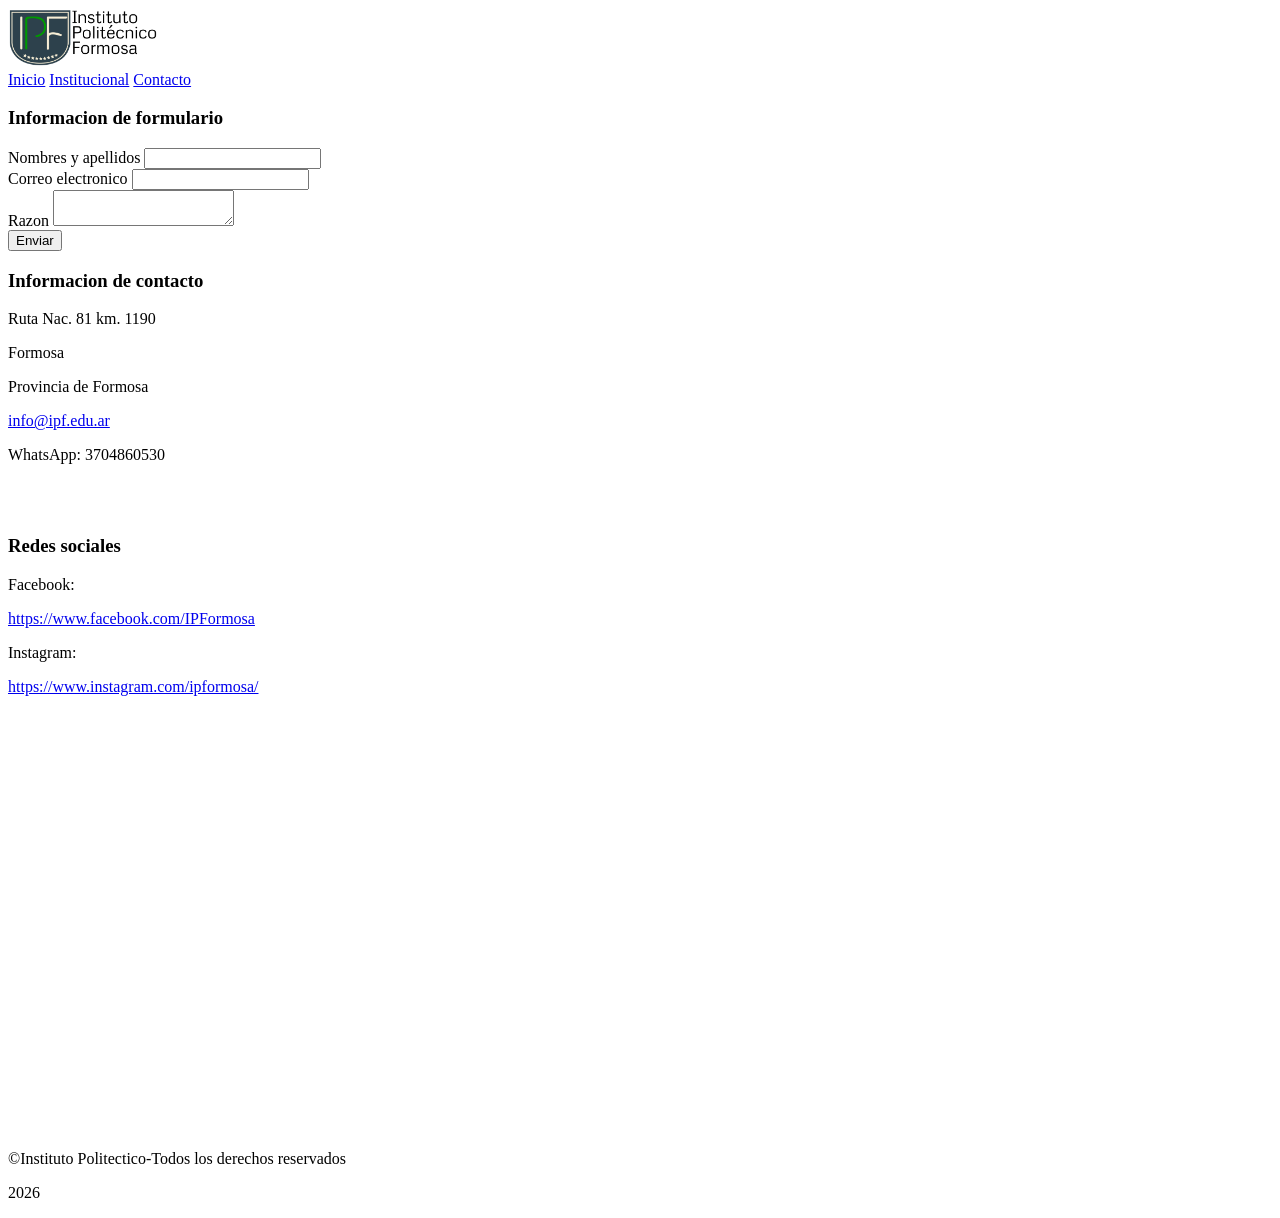
==== contacto.html @ 74851c68 "Se finalizó la creacion de la pagina 'Contacto'" ====
<!DOCTYPE html>
<html lang="es">
    <head>
        <meta charset="UTF-8">
        <meta name="viewport" content="width=device-width, initial-scale=1.0">
        <title>Document</title>
        <link rel="stylesheet" href="assets/css/style-contactos.css">
    </head>
    <body>
       <header>
            <img src="assets/img/logo.png" alt="logo" width="150" alt />
        </header>
        <nav>
            <a href="index.html">Inicio</a>
            <a href="institucional.html">Institucional</a>
            <a href="contactos.html">Contacto</a>
        </nav>
        <main>
            <h3>Informacion de formulario</h3>
            <form action="#" method="post">
                <label for="nombres">Nombres y apellidos</label>
                <input type="text" id="nombres" name="nombres" required>
                <br>
                <label for="gmail">Correo electronico</label>
                <input type="email" for="gmail" id="gmail" required>
                <br>
                <label for="razon">Razon</label>
                <textarea id="razon" name="razon" required></textarea>
                <br>
                <button type="submit">Enviar</button>
            </form>
            <aside>
                <h3>Informacion de contacto</h3>
                <p>Ruta Nac. 81 km. 1190</p>
                <p>Formosa</p>
                <p>Provincia de Formosa</p>
                <a href="mailto:info@ipf.edu.ar">info@ipf.edu.ar</a>
                <p>WhatsApp: 3704860530</p>
                <br>
                <br>
                <h3>Redes sociales</h3>
                <p>Facebook:</p>
                <a href="https://www.facebook.com/IPFormosa">https://www.facebook.com/IPFormosa</a>
                <p>Instagram:</p>
                <a href="https://www.instagram.com/ipformosa/">https://www.instagram.com/ipformosa/</a>
            </aside>
        </main>
        <section>
            <iframe src="https://www.google.com/maps/embed?pb=!1m14!1m8!1m3!1d3580.3913125294316!2d-58.18040200000001!3d-26.183946!3m2!1i1024!2i768!4f13.1!3m3!1m2!1s0x945ca5fafeeed951%3A0x33a881952d9cea24!2sE.P.E.T%20N%C2%B01!5e0!3m2!1ses!2sus!4v1776436438105!5m2!1ses!2sus" width="600" height="450" style="border:0;" allowfullscreen="" loading="lazy" referrerpolicy="no-referrer-when-downgrade"></iframe>
        </section>
        <footer>
            &copy;Instituto Politectico-Todos los derechos reservados
            <p>2026</p>
        </footer>
    </body>
</html>
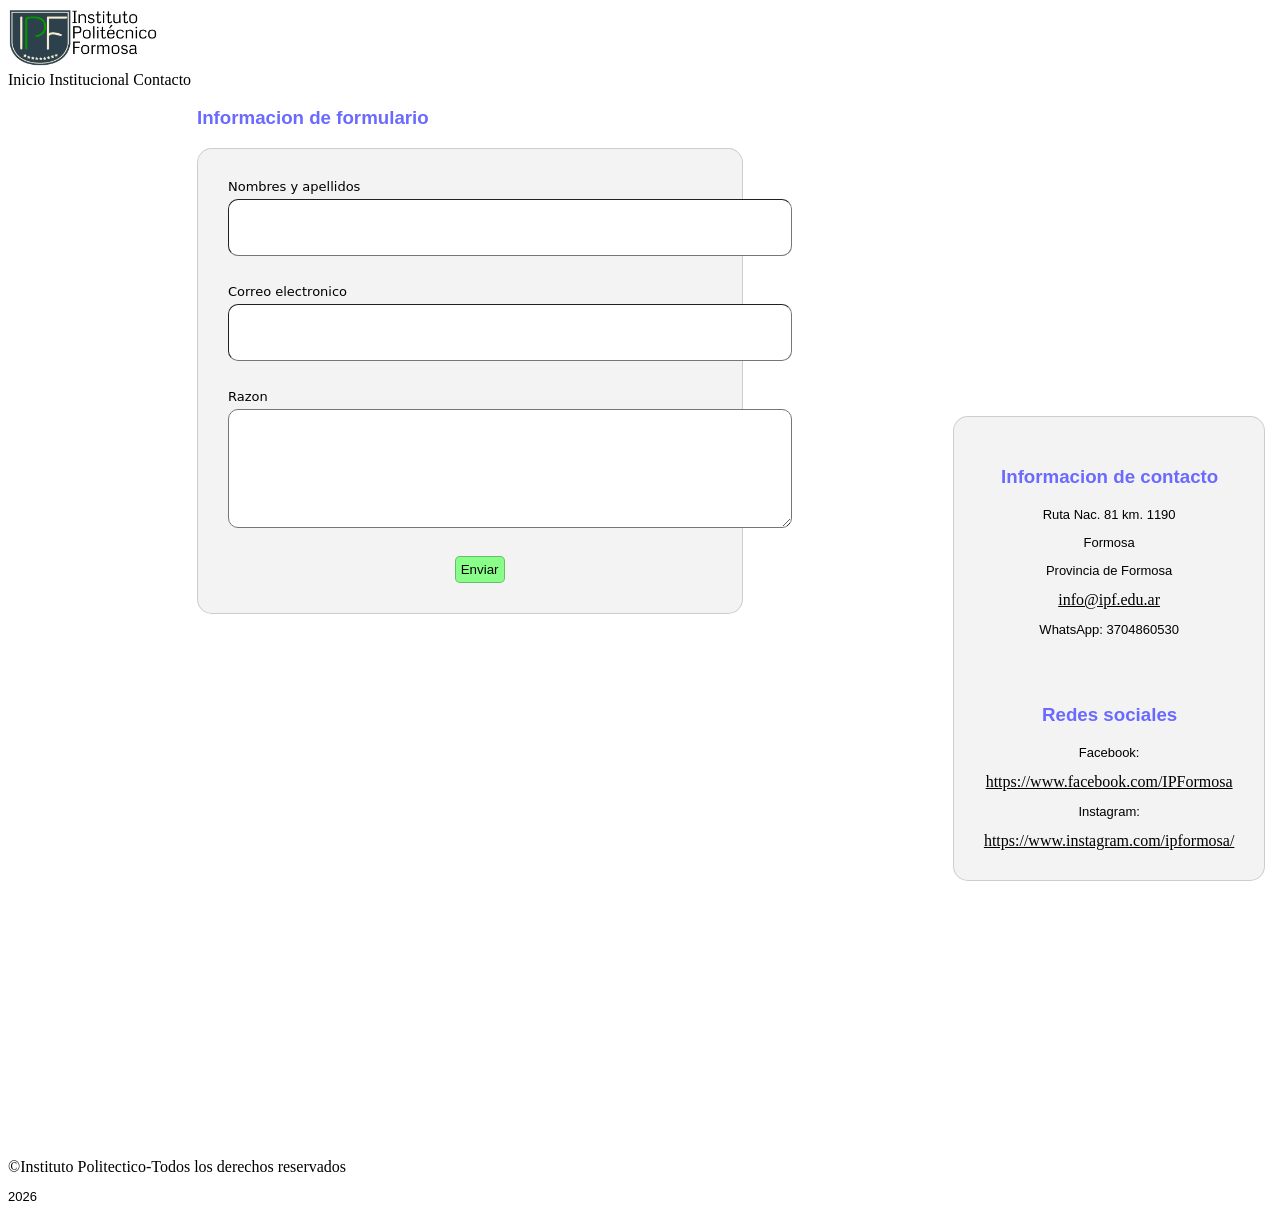
==== commit d9bea432: "Style: Se modifico el estilo del formulario." ====
--- a/contacto.html
+++ b/contacto.html
@@ -45,9 +45,14 @@
                 <a href="https://www.instagram.com/ipformosa/">https://www.instagram.com/ipformosa/</a>
             </aside>
         </main>
+        <br>
+        <br>
+        <br>
         <section>
             <iframe src="https://www.google.com/maps/embed?pb=!1m14!1m8!1m3!1d3580.3913125294316!2d-58.18040200000001!3d-26.183946!3m2!1i1024!2i768!4f13.1!3m3!1m2!1s0x945ca5fafeeed951%3A0x33a881952d9cea24!2sE.P.E.T%20N%C2%B01!5e0!3m2!1ses!2sus!4v1776436438105!5m2!1ses!2sus" width="600" height="450" style="border:0;" allowfullscreen="" loading="lazy" referrerpolicy="no-referrer-when-downgrade"></iframe>
         </section>
+        <br>
+        <br>
         <footer>
             &copy;Instituto Politectico-Todos los derechos reservados
             <p>2026</p>
--- a/assets/css/style-contactos.css
+++ b/assets/css/style-contactos.css
@@ -0,0 +1,84 @@
+main h3 {
+    font-family: Arial, Helvetica, sans-serif;
+    margin-left: 5cm;
+}
+
+aside h3 {
+    margin-left: 1px;
+}
+
+aside a {
+    text-decoration: underline;
+}
+
+aside {
+    text-align: center;
+    border: 1px rgba(0, 0, 0, 0.158) solid;
+    padding: 30px;
+    background-color: rgb(243, 243, 243);
+    margin-left: 25cm;
+    border-radius: 15px;
+    position: absolute;
+    bottom: 0.5cm;
+}
+
+p {
+    font-family: Arial, Helvetica, sans-serif;
+    font-size: small;
+}
+
+a {
+    color: black;
+    text-decoration: none;
+}
+
+a:visited {
+    text-color: black;
+    color: black;
+}
+
+form {
+    border: 1px rgba(0, 0, 0, 0.158) solid;
+    padding: 30px;
+    background-color: rgb(243, 243, 243);
+    margin-left: 5cm;
+    margin-right: 14cm;
+    text-align: left;
+    height: auto;
+    display: grid;
+    gap: 5px;
+    border-radius: 15px;
+}
+
+label {
+    font-family: system-ui, -apple-system, BlinkMacSystemFont, 'Segoe UI', Roboto, Oxygen, Ubuntu, Cantarell, 'Open Sans', 'Helvetica Neue', sans-serif;
+    font-size: small;
+}
+
+input {
+    padding: 20px;
+    border-width: 1px;
+    margin-right: 15px;
+    border-radius: 10px;
+}
+
+textarea {
+    height: 3cm;
+    margin-right: 15px;
+    border-radius: 10px;
+}
+
+button {
+    margin-left: 6cm;
+    margin-right: 8cm;
+    padding: 5px;
+    text-align: right;
+    border-radius: 5px;
+    border: 1px rgba(0, 0, 0, 0.253) solid;
+    background-color: rgb(137, 255, 137);
+    font-family: Verdana, Geneva, Tahoma, sans-serif;
+}
+
+h3 {
+    color: rgb(106, 106, 255)
+}
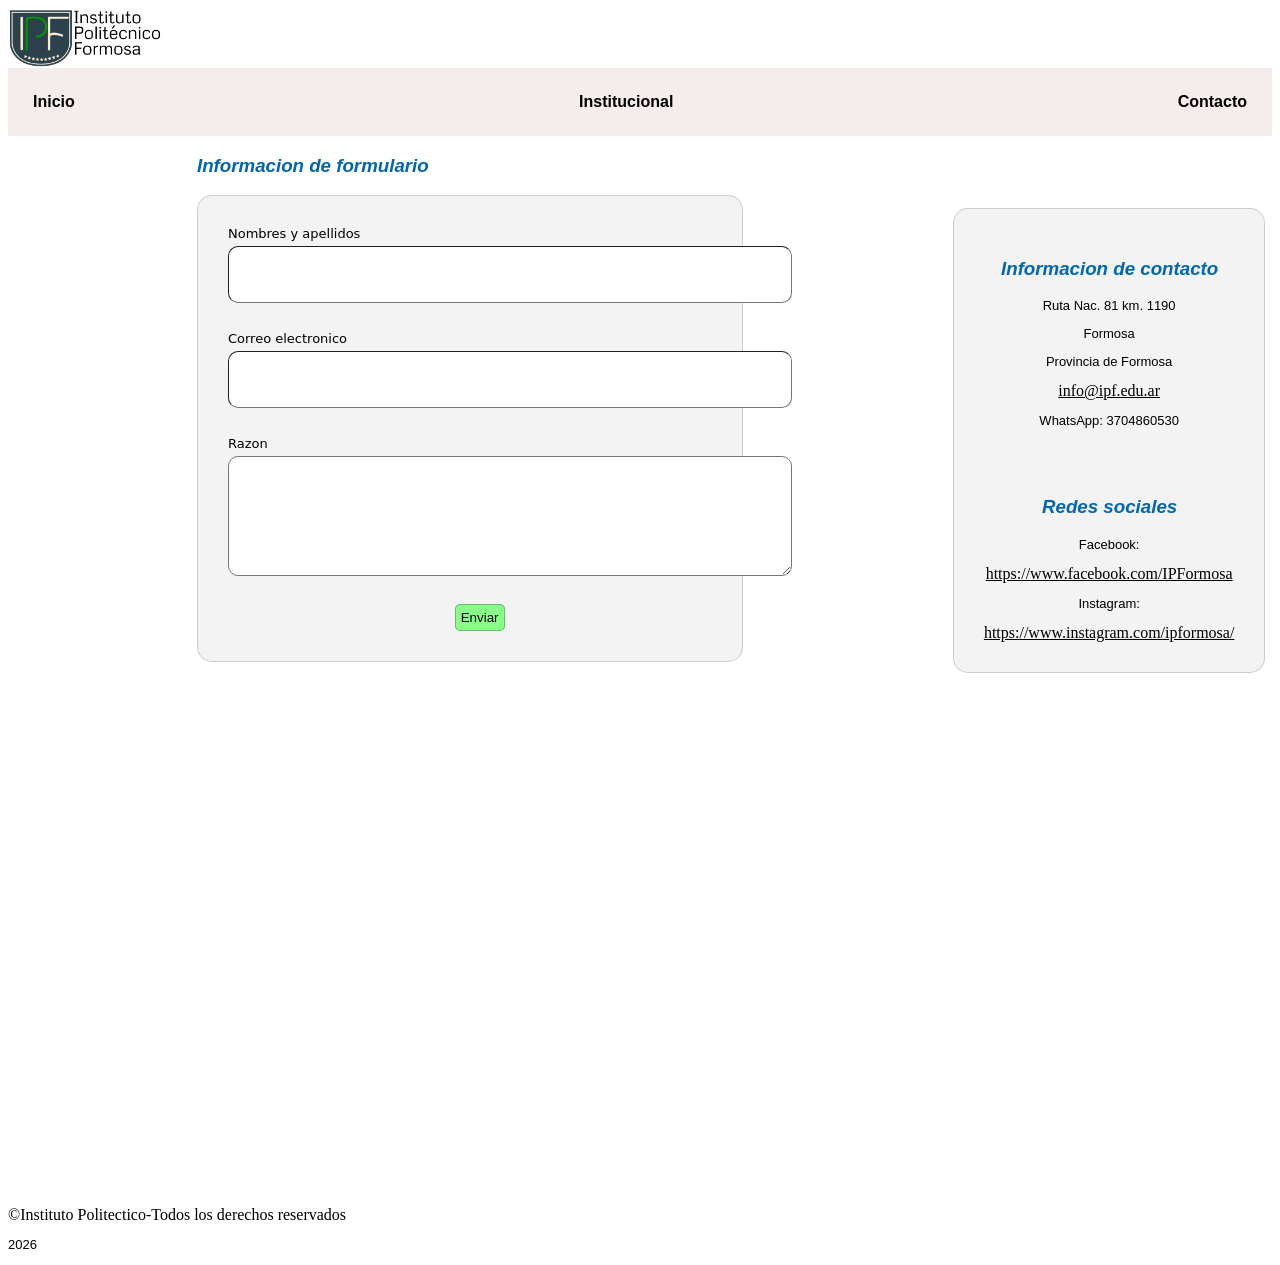
==== commit 5b1be42a: "Style: Se ha editado el estilo de la pagina 'Contactos' con el fin de que la paleta de colores sea f" ====
--- a/contacto.html
+++ b/contacto.html
@@ -8,7 +8,7 @@
     </head>
     <body>
        <header>
-            <img src="assets/img/logo.png" alt="logo" width="150" alt />
+            <img src="assets/img/logo.png" alt="logo"/>
         </header>
         <nav>
             <a href="index.html">Inicio</a>
--- a/assets/css/style-contactos.css
+++ b/assets/css/style-contactos.css
@@ -19,7 +19,7 @@
     margin-left: 25cm;
     border-radius: 15px;
     position: absolute;
-    bottom: 0.5cm;
+    top: 5.5cm;
 }
 
 p {
@@ -33,7 +33,6 @@
 }
 
 a:visited {
-    text-color: black;
     color: black;
 }
 
@@ -80,5 +79,33 @@
 }
 
 h3 {
-    color: rgb(106, 106, 255)
-}+    color: #0066b2;
+    font-style: italic;
+}
+
+a:hover {
+  color:#0066b2;    
+  transition: 0.3s;            
+}
+
+nav a {
+  text-decoration: none;         
+  color: #000000;                   
+  font-size: 16px;
+  font-weight: bold;
+  padding: 15px;
+}
+
+nav {
+    background-color: rgb(245, 236, 236);
+    font-family: Arial, sans-serif;
+    padding: 10px;
+    align-items: center;
+    justify-content: space-between;
+    display: flex;
+}
+
+header img {
+    height: 60px;
+    display: block;
+}
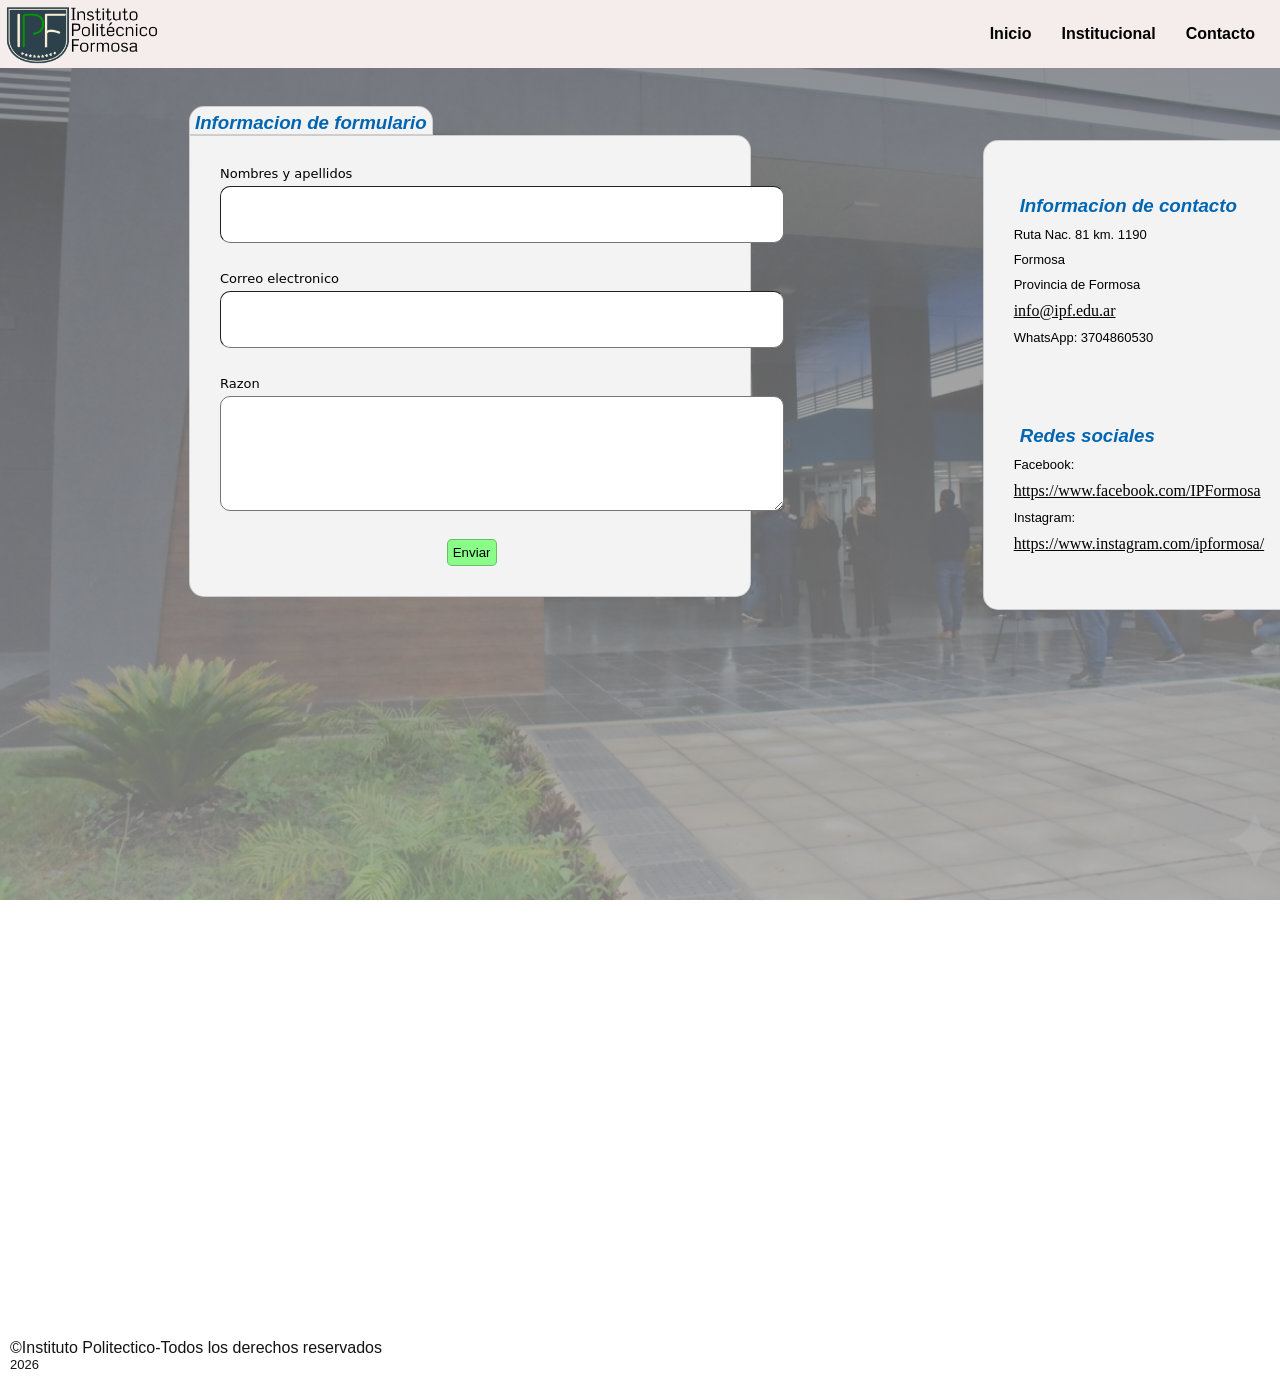
==== commit e6ec947c: "Fix: Se soluciono un error visual donde los elementos del aside se extendian fuera de la pantalla." ====
--- a/contacto.html
+++ b/contacto.html
@@ -49,7 +49,7 @@
         <br>
         <br>
         <section>
-            <iframe src="https://www.google.com/maps/embed?pb=!1m14!1m8!1m3!1d3580.3913125294316!2d-58.18040200000001!3d-26.183946!3m2!1i1024!2i768!4f13.1!3m3!1m2!1s0x945ca5fafeeed951%3A0x33a881952d9cea24!2sE.P.E.T%20N%C2%B01!5e0!3m2!1ses!2sus!4v1776436438105!5m2!1ses!2sus" width="600" height="450" style="border:0;" allowfullscreen="" loading="lazy" referrerpolicy="no-referrer-when-downgrade"></iframe>
+            <iframe src="https://www.google.com/maps/embed?pb=!1m14!1m8!1m3!1d7160.760501507879!2d-58.180527000000005!3d-26.184306!3m2!1i1024!2i768!4f13.1!3m3!1m2!1s0x945ca5fafeeed951%3A0x33a881952d9cea24!2sE.P.E.T%20N%C2%B01!5e0!3m2!1ses!2sus!4v1776630637308!5m2!1ses!2sus" width="800" height="600" style="border:0;" allowfullscreen="" loading="lazy" referrerpolicy="no-referrer-when-downgrade"></iframe>
         </section>
         <br>
         <br>
--- a/assets/css/style-contactos.css
+++ b/assets/css/style-contactos.css
@@ -1,25 +1,47 @@
+*{
+    padding: 0;
+    margin: 0;
+}
+
+
 main h3 {
     font-family: Arial, Helvetica, sans-serif;
     margin-left: 5cm;
+    margin-top: 1cm;
+    border: 1px rgba(0, 0, 0, 0.158) solid;
+    background-color: rgb(243, 243, 243);
+    border-top-left-radius: 15px;
+    border-top-right-radius: 15px;
+    width: fit-content;
+    padding-top: 5px;
+    padding-left: 5px;
+    padding-right: 5px;
+    cursor: default;
 }
 
 aside h3 {
     margin-left: 1px;
+    margin-top: 0.5cm;
+    border: none;
 }
 
 aside a {
     text-decoration: underline;
+    text-align: left;
 }
 
 aside {
-    text-align: center;
+    text-align: left;
     border: 1px rgba(0, 0, 0, 0.158) solid;
     padding: 30px;
     background-color: rgb(243, 243, 243);
-    margin-left: 25cm;
+    margin-left: 26cm;
+    padding-bottom: 1.5cm;
     border-radius: 15px;
     position: absolute;
-    top: 5.5cm;
+    top: 3.7cm;
+    display: grid;
+    gap: 10px;
 }
 
 p {
@@ -46,7 +68,9 @@
     height: auto;
     display: grid;
     gap: 5px;
-    border-radius: 15px;
+    border-end-end-radius: 15px;
+    border-end-start-radius: 15px;
+    border-top-right-radius: 15px;
 }
 
 label {
@@ -100,12 +124,36 @@
     background-color: rgb(245, 236, 236);
     font-family: Arial, sans-serif;
     padding: 10px;
-    align-items: center;
-    justify-content: space-between;
+    align-items: left;
+    justify-content: flex-end;
     display: flex;
 }
 
 header img {
     height: 60px;
-    display: block;
+    position: absolute;
+    top: 5px;
+    left: 5px;
 }
+
+footer {
+    font-family: Arial, Helvetica, sans-serif;
+    color: rgb(19, 19, 19);
+    padding: 10px;
+}
+
+footer:hover {
+    cursor: default;
+}
+
+iframe {
+    padding-left: 7cm;
+    padding-top: 1cm;
+}
+
+body {
+    background-image: linear-gradient( rgba(112, 111, 111, 0.75), rgba(159, 159, 159, 0.75)), url('../img/edificio.png');
+    background-size: cover;
+    background-position: center;
+    background-attachment: fixed;
+}
